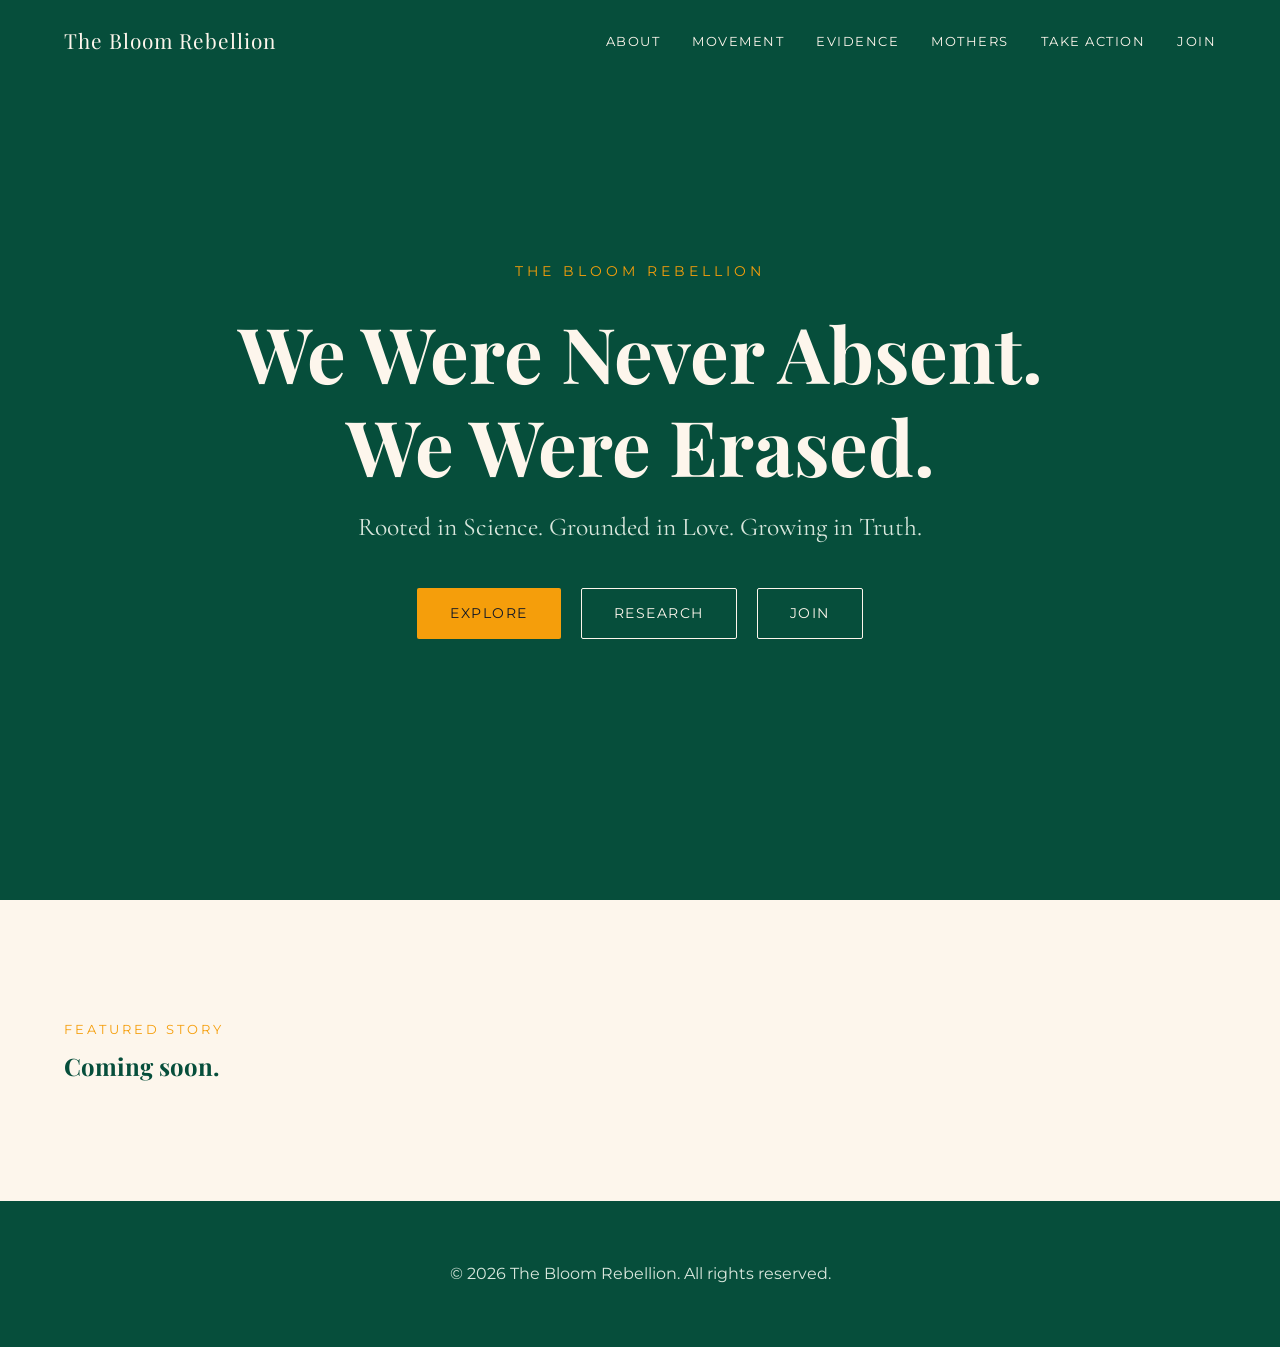
==== index.html @ 1385e3af "Add base styles and homepage hero" ====
<!DOCTYPE html>
<html lang="en">
<head>
  <meta charset="UTF-8">
  <meta name="viewport" content="width=device-width, initial-scale=1.0">
  <title>The Bloom Rebellion — We Were Never Absent</title>
  <meta name="description" content="Breaking stigma through science, history, and the voices of women.">

  <link rel="preconnect" href="https://fonts.googleapis.com">
  <link href="https://fonts.googleapis.com/css2?family=Playfair+Display:wght@400;700&family=Montserrat:wght@400;500;600&family=Cormorant+Garamond:ital@1&display=swap" rel="stylesheet">

  <link rel="stylesheet" href="css/style.css">
  <link rel="stylesheet" href="css/animations.css">
</head>
<body>

  <nav class="site-nav" id="siteNav">
    <div class="container">
      <a href="index.html" class="logo">The Bloom Rebellion</a>
      <ul>
        <li><a href="about.html">About</a></li>
        <li><a href="movement.html">Movement</a></li>
        <li><a href="evidence.html">Evidence</a></li>
        <li><a href="mothers.html">Mothers</a></li>
        <li><a href="resources.html">Take Action</a></li>
        <li><a href="join.html">Join</a></li>
      </ul>
    </div>
  </nav>

  <header class="hero">
    <div class="hero-content">
      <p class="hero-eyebrow">The Bloom Rebellion</p>
      <h1>We Were Never Absent.<br>We Were Erased.</h1>
      <p class="hero-sub">Rooted in Science. Grounded in Love. Growing in Truth.</p>
      <div class="hero-buttons">
        <a href="movement.html" class="btn btn-primary">Explore</a>
        <a href="evidence.html" class="btn btn-outline">Research</a>
        <a href="join.html" class="btn btn-outline">Join</a>
      </div>
    </div>
  </header>

  <section id="story">
    <div class="container">
      <p class="section-eyebrow">Featured Story</p>
      <h2>Coming soon.</h2>
    </div>
  </section>

  <footer class="site-footer">
    <div class="container">
      <p>&copy; 2026 The Bloom Rebellion. All rights reserved.</p>
    </div>
  </footer>

  <script src="js/script.js"></script>
</body>
</html>
---- css/style.css ----
/* ============================
   THE BLOOM REBELLION
   Design System & Base Styles
   ============================ */

:root {
  --emerald: #064E3B;
  --forest: #14532D;
  --gold: #F59E0B;
  --cream: #FDF6EC;
  --charcoal: #111827;
  --sage: #D9E7DD;

  --font-heading: 'Playfair Display', serif;
  --font-body: 'Montserrat', sans-serif;
  --font-quote: 'Cormorant Garamond', serif;

  --max-width: 1200px;
  --transition: 0.3s ease;
}

/* Reset */
* {
  margin: 0;
  padding: 0;
  box-sizing: border-box;
}

html {
  scroll-behavior: smooth;
}

body {
  font-family: var(--font-body);
  background-color: var(--cream);
  color: var(--charcoal);
  line-height: 1.6;
  overflow-x: hidden;
}

h1, h2, h3, h4 {
  font-family: var(--font-heading);
  font-weight: 700;
  line-height: 1.2;
  color: var(--emerald);
}

blockquote, .quote {
  font-family: var(--font-quote);
  font-style: italic;
}

a {
  text-decoration: none;
  color: inherit;
}

img {
  max-width: 100%;
  display: block;
}

.container {
  max-width: var(--max-width);
  margin: 0 auto;
  padding: 0 24px;
}

/* Buttons */
.btn {
  display: inline-block;
  padding: 14px 32px;
  border-radius: 2px;
  font-family: var(--font-body);
  font-size: 0.85rem;
  letter-spacing: 1.5px;
  text-transform: uppercase;
  border: 1px solid transparent;
  cursor: pointer;
  transition: all var(--transition);
}

.btn-primary {
  background-color: var(--gold);
  color: var(--charcoal);
}

.btn-primary:hover {
  background-color: var(--cream);
  color: var(--charcoal);
}

.btn-outline {
  background-color: transparent;
  border-color: var(--cream);
  color: var(--cream);
}

.btn-outline:hover {
  background-color: var(--cream);
  color: var(--emerald);
}

/* Navigation */
.site-nav {
  position: fixed;
  top: 0;
  left: 0;
  width: 100%;
  z-index: 100;
  padding: 24px 0;
  background: transparent;
  transition: background var(--transition), padding var(--transition);
}

.site-nav.scrolled {
  background-color: rgba(6, 78, 59, 0.95);
  padding: 14px 0;
}

.site-nav .container {
  display: flex;
  justify-content: space-between;
  align-items: center;
}

.site-nav .logo {
  font-family: var(--font-heading);
  font-size: 1.3rem;
  color: var(--cream);
  letter-spacing: 1px;
}

.site-nav ul {
  display: flex;
  gap: 32px;
  list-style: none;
}

.site-nav ul li a {
  color: var(--cream);
  font-size: 0.8rem;
  letter-spacing: 1.5px;
  text-transform: uppercase;
}

/* Hero */
.hero {
  height: 100vh;
  display: flex;
  align-items: center;
  justify-content: center;
  text-align: center;
  position: relative;
  background-color: var(--emerald);
  overflow: hidden;
}

.hero-content {
  position: relative;
  z-index: 2;
  color: var(--cream);
  padding: 0 24px;
}

.hero-eyebrow {
  font-size: 0.85rem;
  letter-spacing: 4px;
  text-transform: uppercase;
  color: var(--gold);
  margin-bottom: 24px;
}

.hero h1 {
  font-size: clamp(2.5rem, 6vw, 5rem);
  color: var(--cream);
  margin-bottom: 16px;
}

.hero .hero-sub {
  font-family: var(--font-quote);
  font-size: clamp(1.2rem, 2vw, 1.6rem);
  color: var(--sage);
  margin-bottom: 40px;
}

.hero-buttons {
  display: flex;
  gap: 20px;
  justify-content: center;
  flex-wrap: wrap;
}

/* Section spacing */
section {
  padding: 120px 0;
}

.section-eyebrow {
  font-size: 0.8rem;
  letter-spacing: 3px;
  text-transform: uppercase;
  color: var(--gold);
  margin-bottom: 12px;
}

/* Footer */
.site-footer {
  background-color: var(--emerald);
  color: var(--sage);
  padding: 60px 0;
  text-align: center;
}

/* Mobile */
@media (max-width: 768px) {
  .site-nav ul {
    display: none;
  }
  section {
    padding: 80px 0;
  }
}
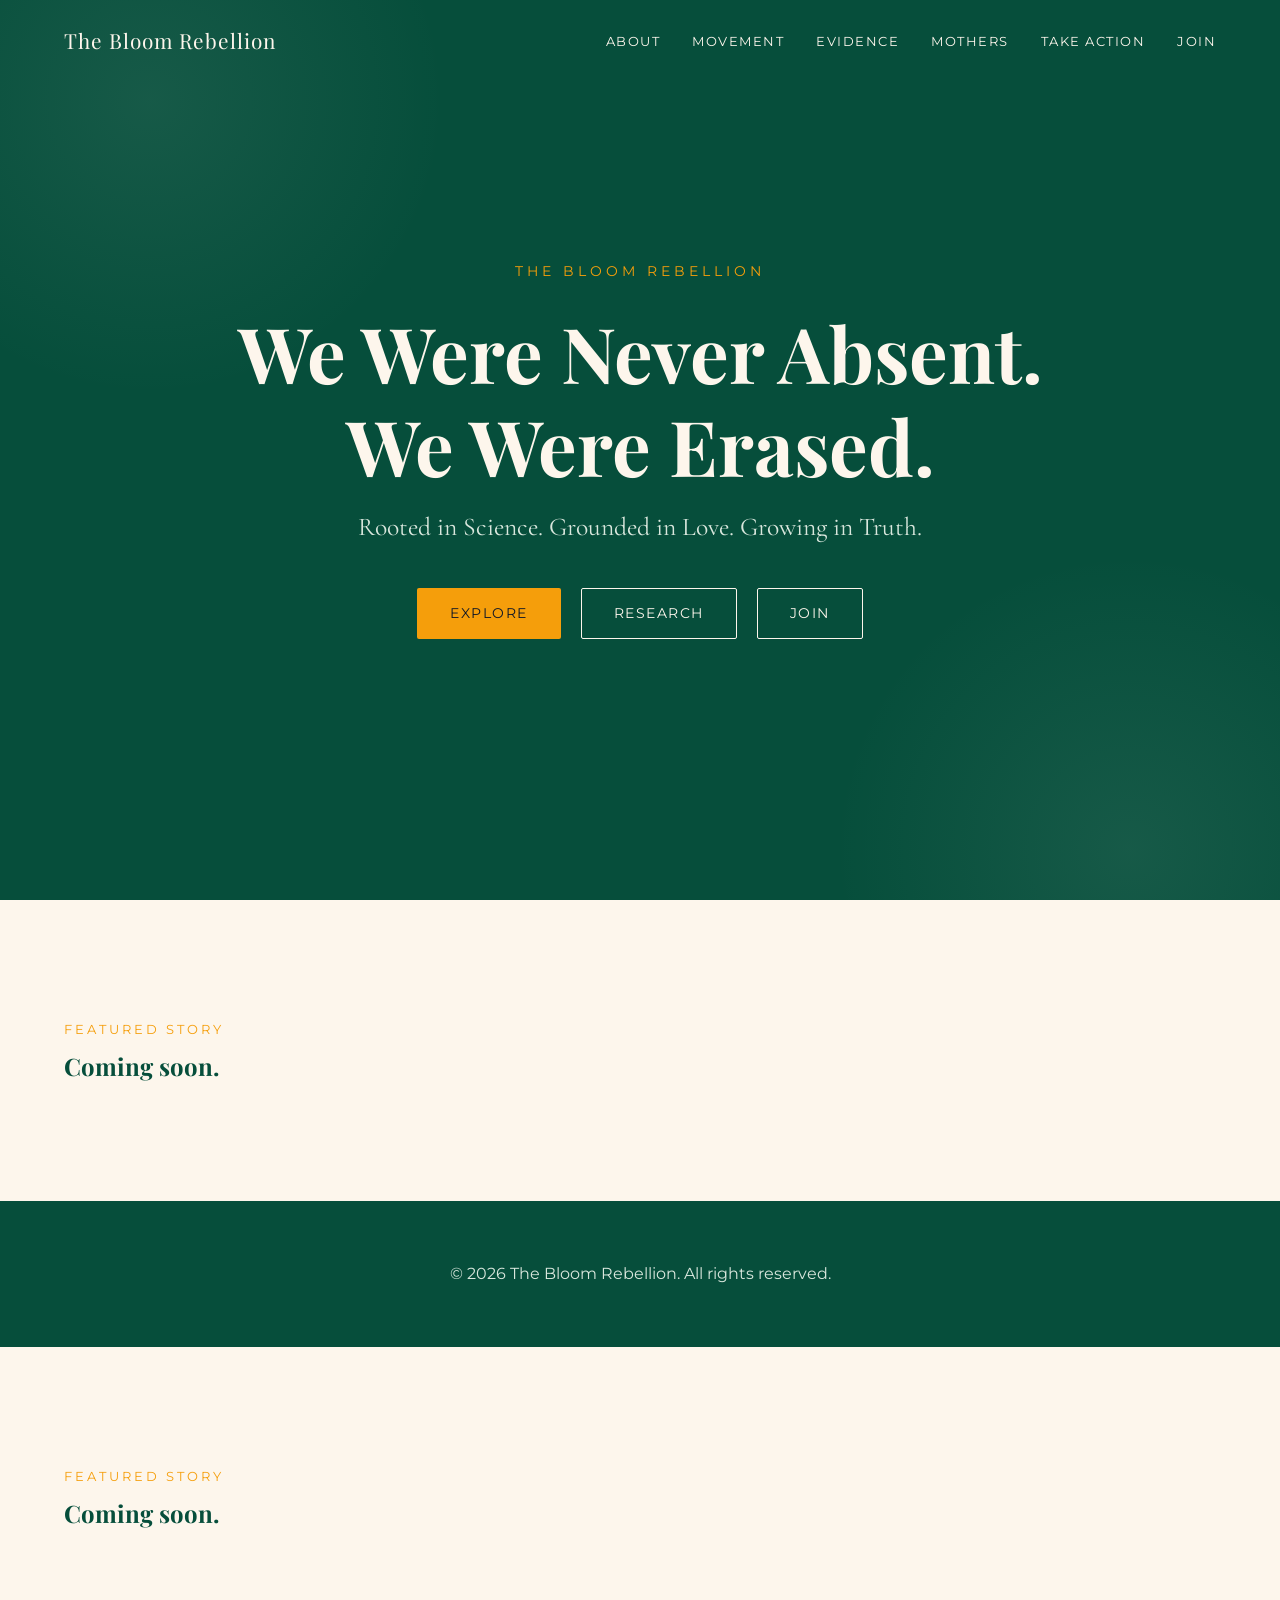
==== commit 850d63eb: "Add animations and nav scroll behavior" ====
--- a/index.html
+++ b/index.html
@@ -56,4 +56,10 @@
 
   <script src="js/script.js"></script>
 </body>
-</html>+</html>
+<section id="story">
+  <div class="container">
+    <p class="section-eyebrow fade-up">Featured Story</p>
+    <h2 class="fade-up">Coming soon.</h2>
+  </div>
+</section>
--- a/css/animations.css
+++ b/css/animations.css
@@ -0,0 +1,84 @@
+/* ============================
+   THE BLOOM REBELLION
+   Animations
+   ============================ */
+
+/* Smoke drift effect in hero */
+.hero::before,
+.hero::after {
+  content: '';
+  position: absolute;
+  width: 600px;
+  height: 600px;
+  border-radius: 50%;
+  background: radial-gradient(circle, rgba(217, 231, 221, 0.08) 0%, transparent 70%);
+  z-index: 1;
+  pointer-events: none;
+}
+
+.hero::before {
+  top: -200px;
+  left: -150px;
+  animation: drift1 18s ease-in-out infinite;
+}
+
+.hero::after {
+  bottom: -250px;
+  right: -150px;
+  animation: drift2 22s ease-in-out infinite;
+}
+
+@keyframes drift1 {
+  0%, 100% { transform: translate(0, 0) scale(1); }
+  50% { transform: translate(80px, 40px) scale(1.15); }
+}
+
+@keyframes drift2 {
+  0%, 100% { transform: translate(0, 0) scale(1); }
+  50% { transform: translate(-60px, -50px) scale(1.1); }
+}
+
+/* Fade-up on scroll (used via JS adding .visible) */
+.fade-up {
+  opacity: 0;
+  transform: translateY(30px);
+  transition: opacity 0.8s ease, transform 0.8s ease;
+}
+
+.fade-up.visible {
+  opacity: 1;
+  transform: translateY(0);
+}
+
+/* Hero content entrance */
+.hero-content {
+  animation: heroEnter 1.4s ease forwards;
+}
+
+@keyframes heroEnter {
+  from { opacity: 0; transform: translateY(20px); }
+  to { opacity: 1; transform: translateY(0); }
+}
+
+/* Button hover lift */
+.btn {
+  transform: translateY(0);
+  transition: all 0.3s ease, transform 0.3s ease;
+}
+
+.btn:hover {
+  transform: translateY(-2px);
+}
+
+/* Reduce motion for accessibility */
+@media (prefers-reduced-motion: reduce) {
+  .hero::before,
+  .hero::after,
+  .hero-content,
+  .fade-up {
+    animation: none !important;
+    transition: none !important;
+    opacity: 1 !important;
+    transform: none !important;
+  }
+}
